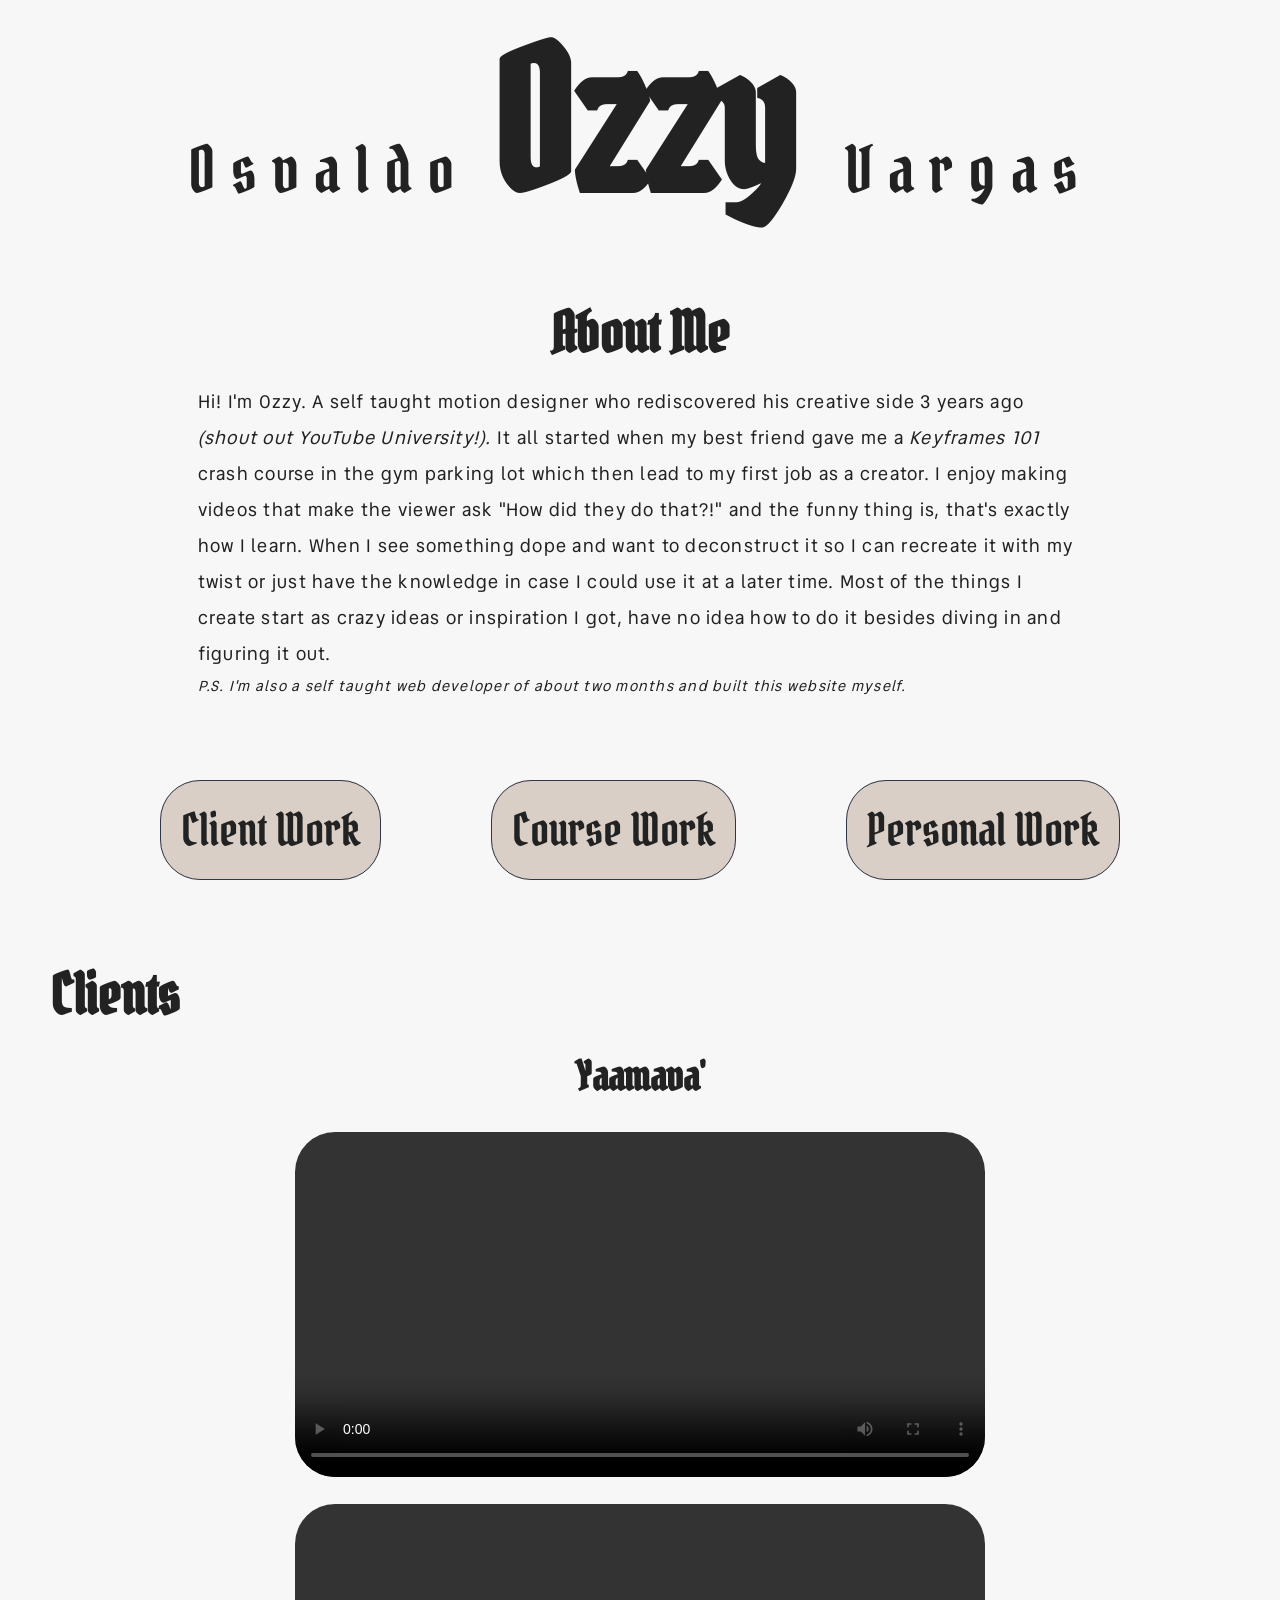
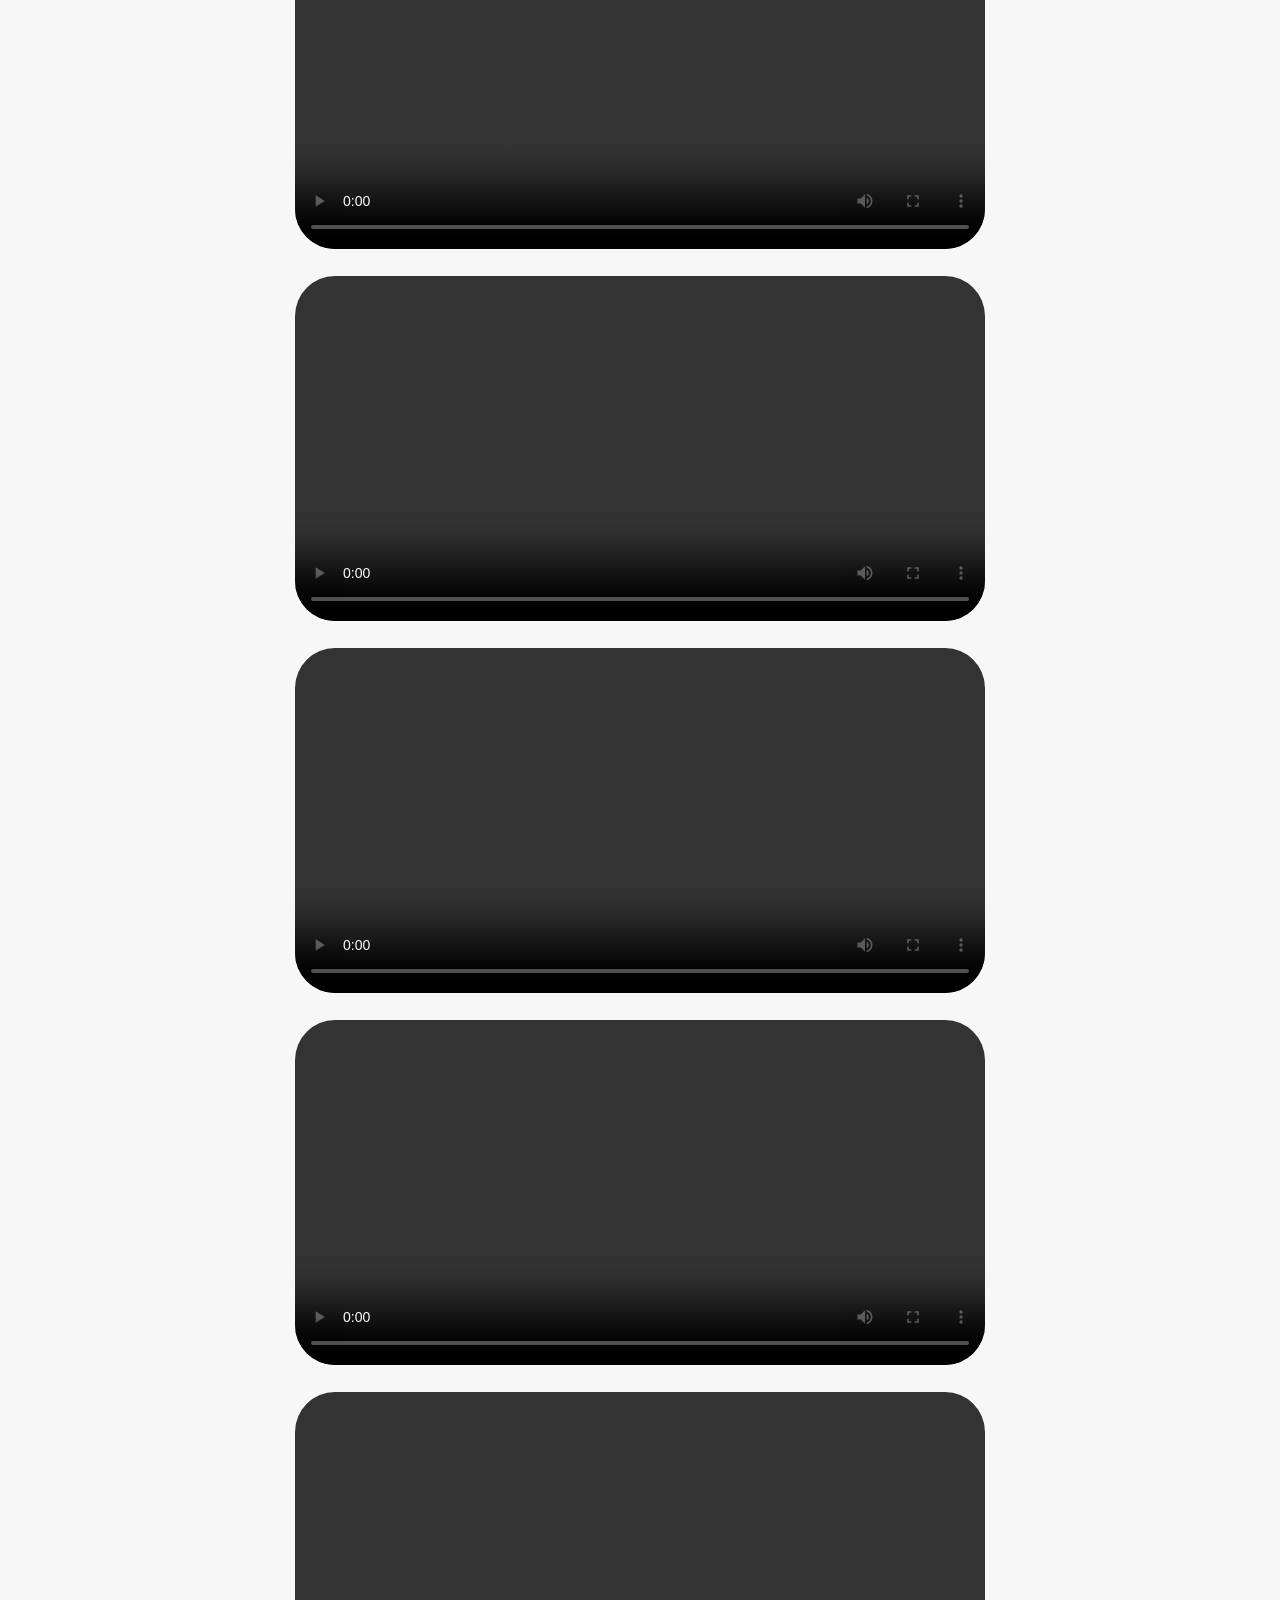
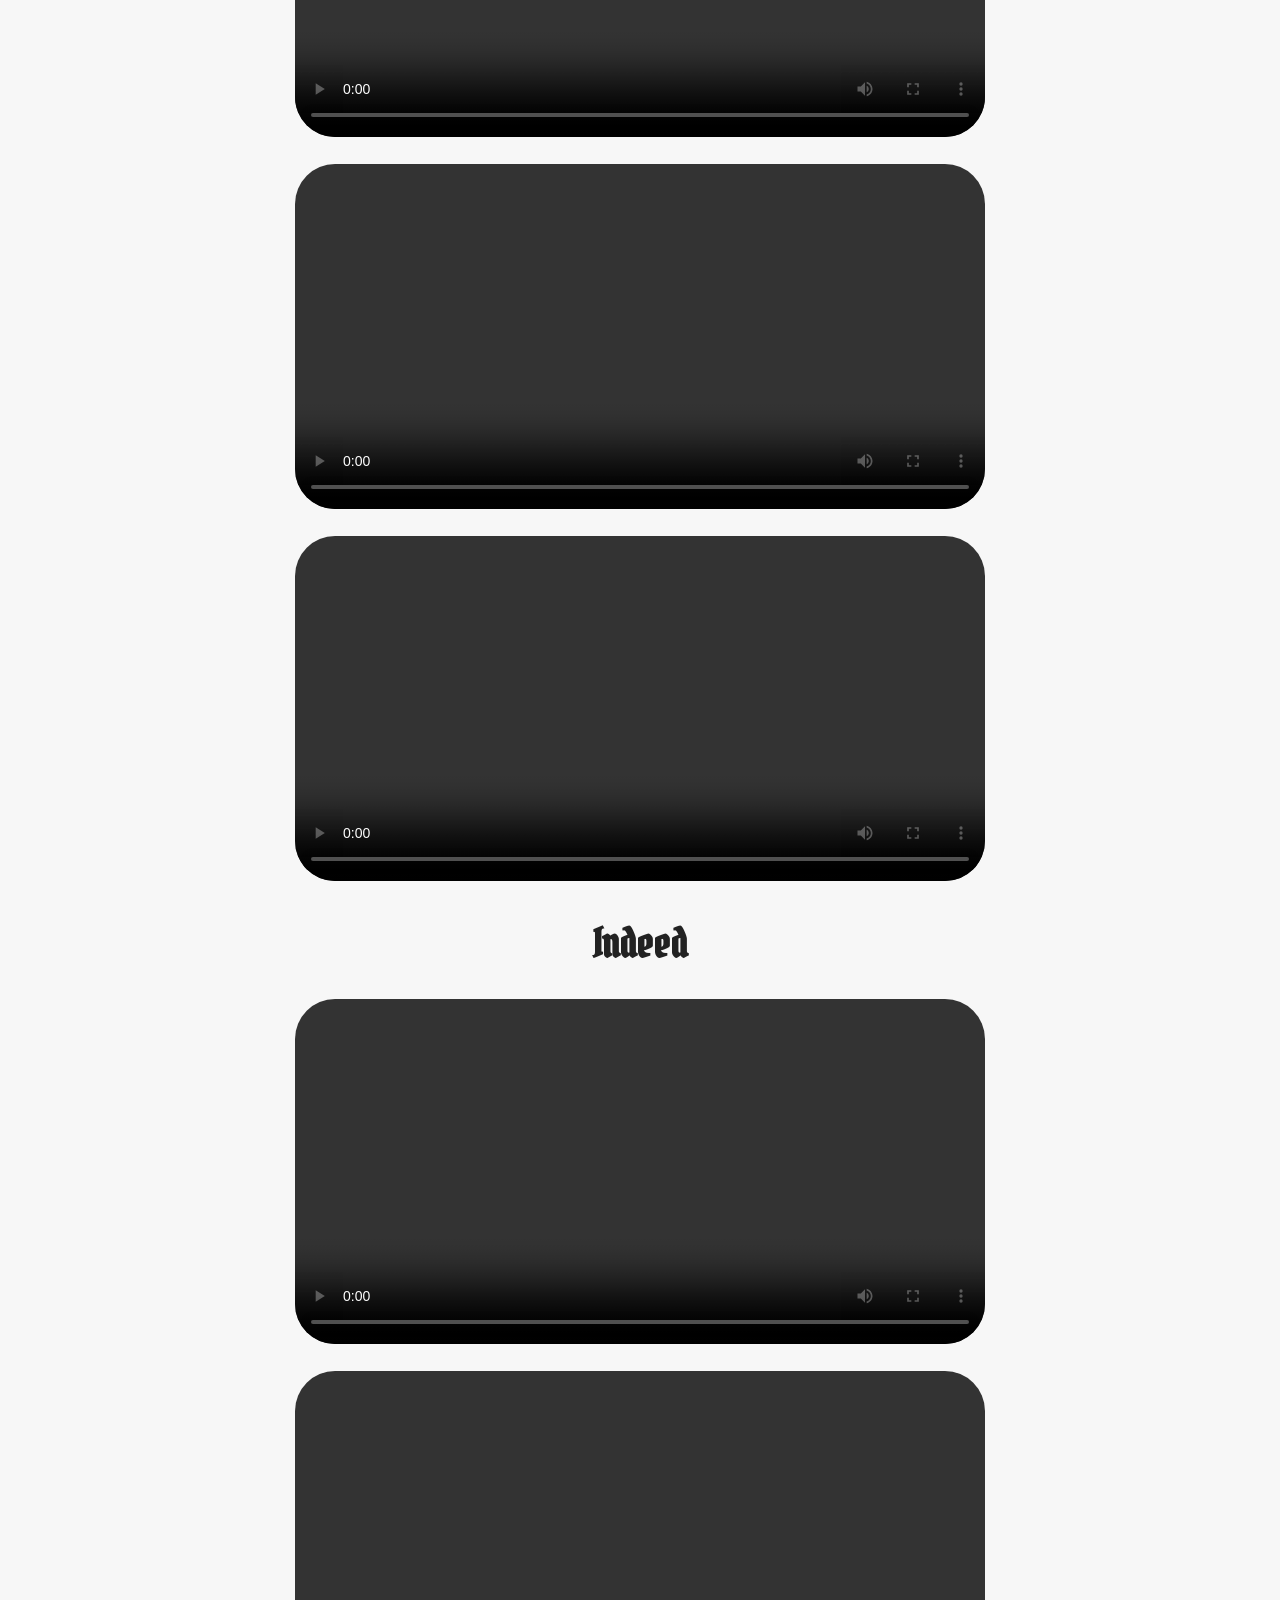
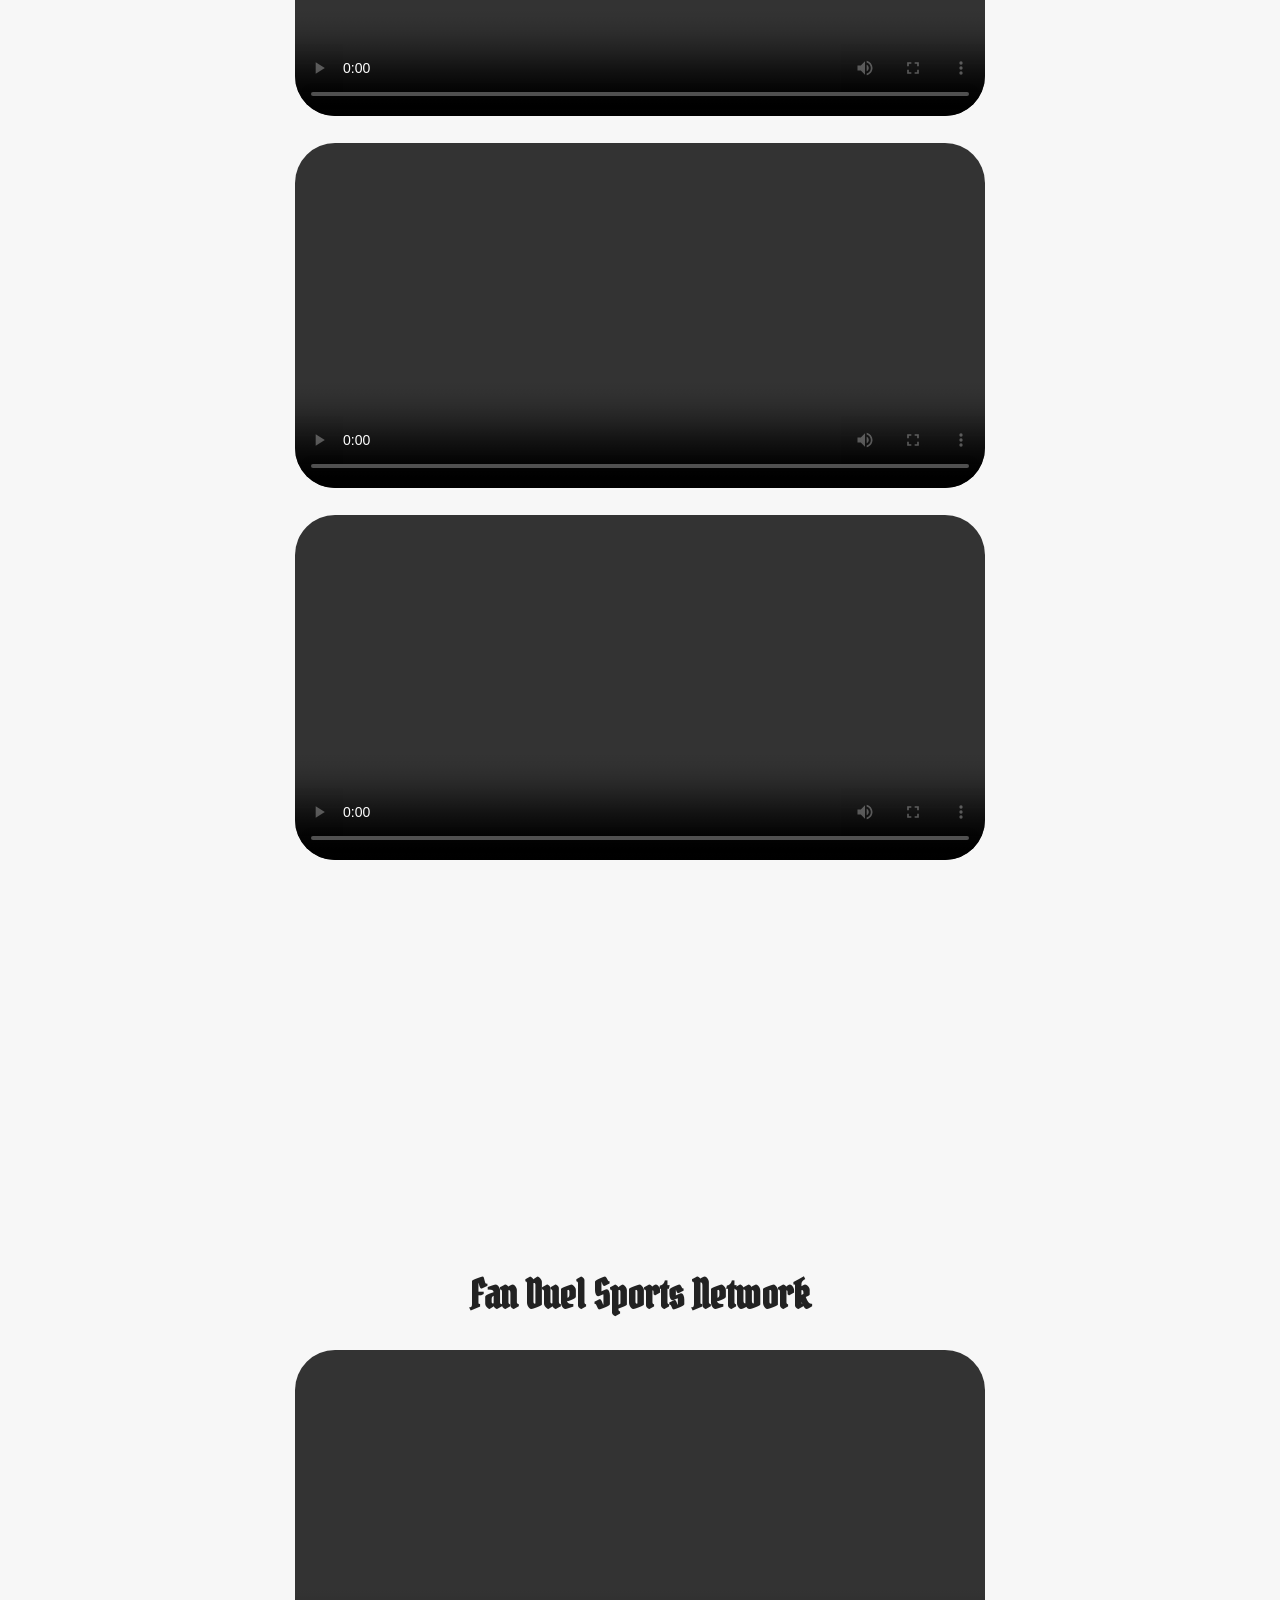
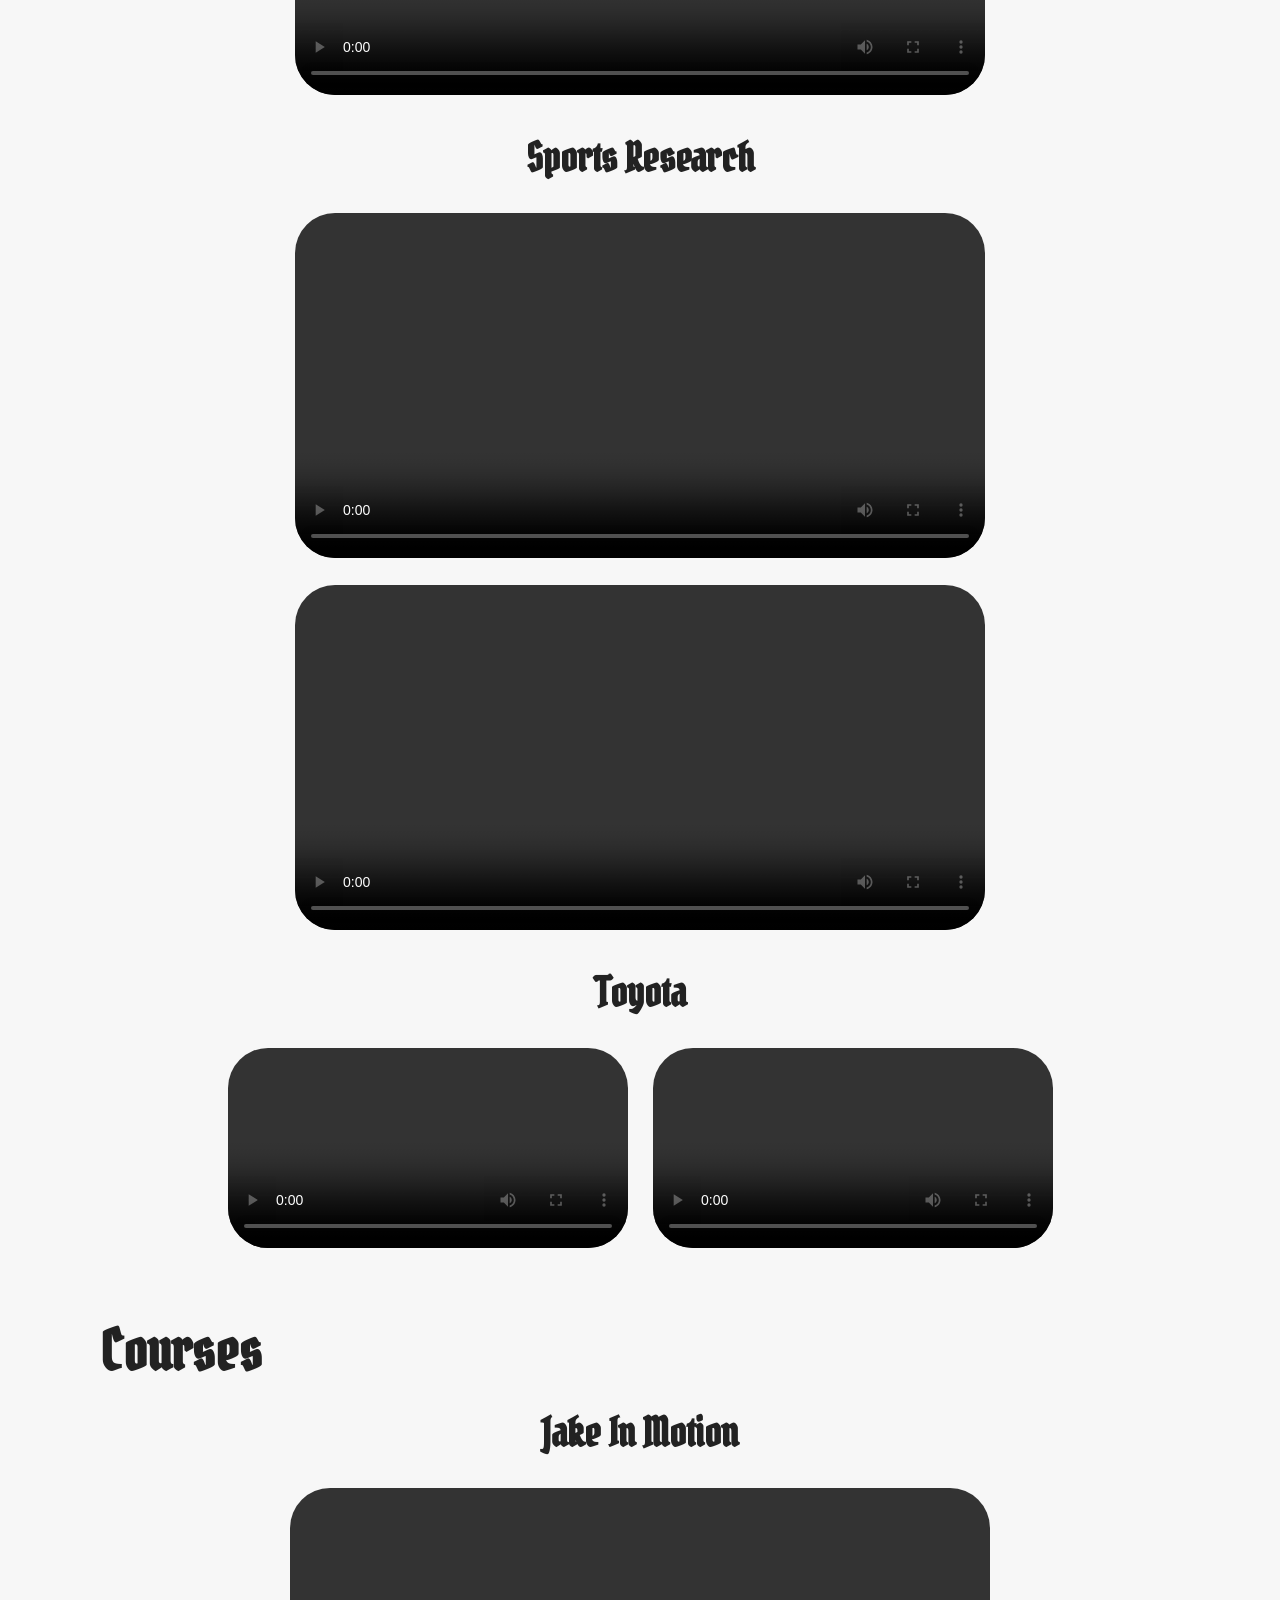
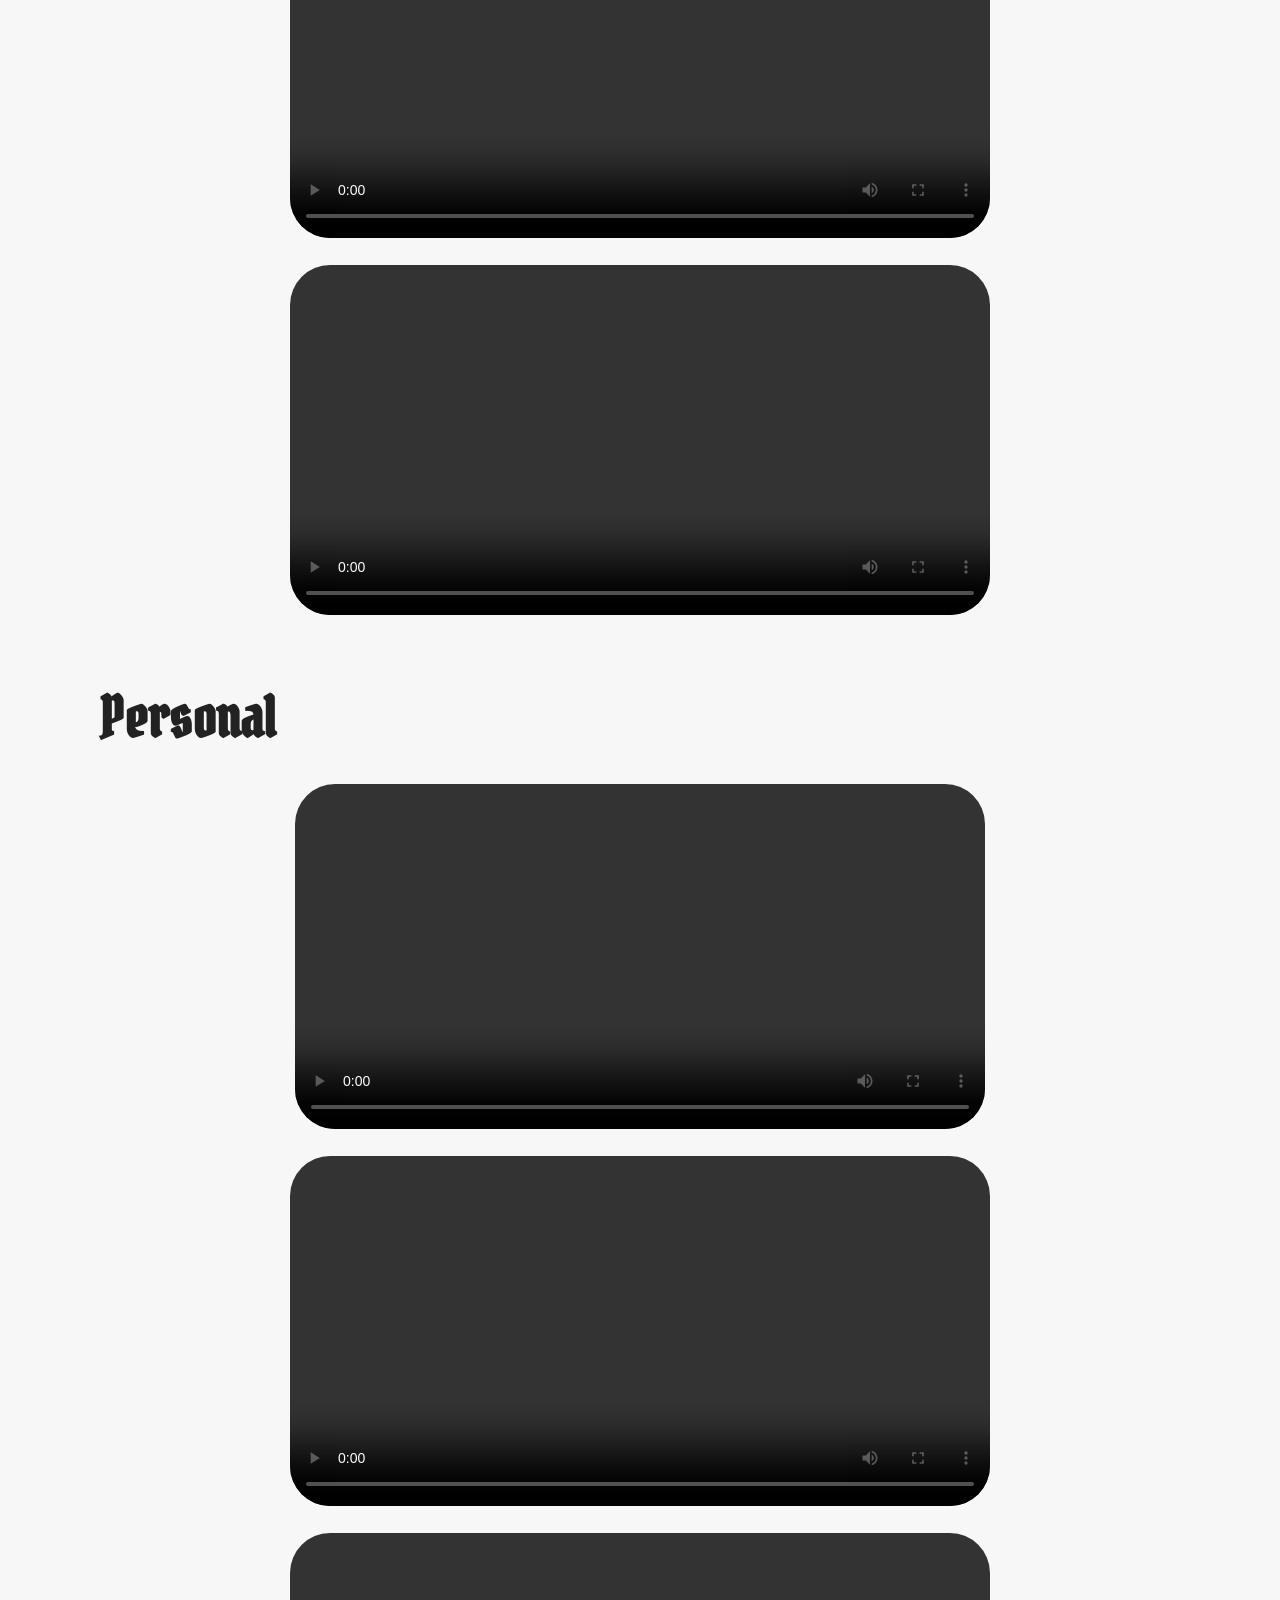
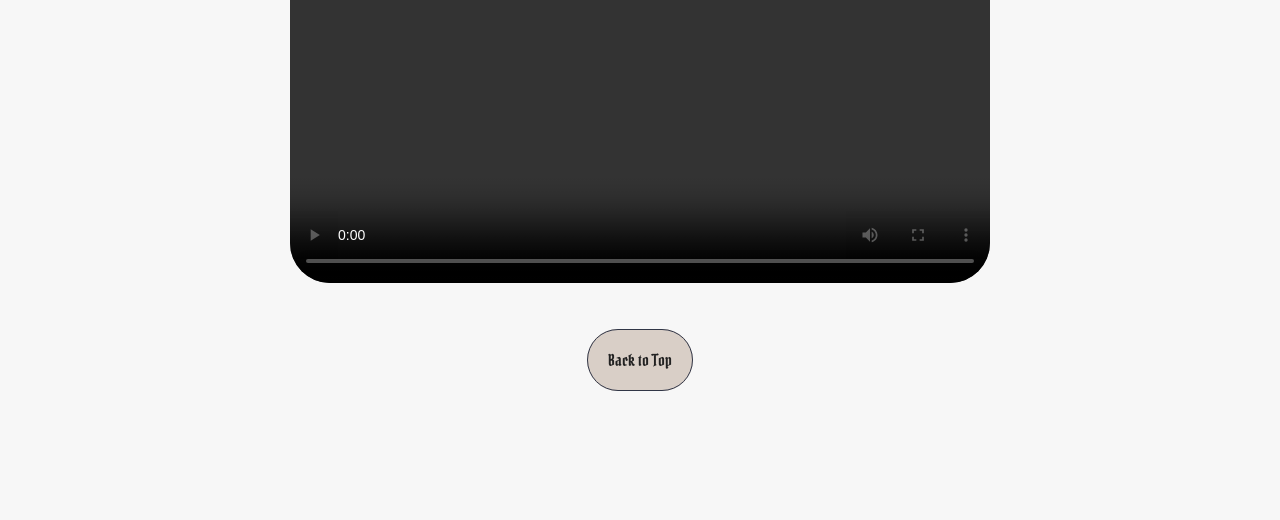
==== index.html @ e804c2d2 "initial commit" ====
<!DOCTYPE html>
<html lang="en">
<head>
    <meta charset="UTF-8">
    <meta name="viewport" content="width=device-width, initial-scale=1.0">
    <link rel='stylesheet' href='styles.css'> 
    <title>Ozzy Vargas</title>
</head>
<body>
    <!--Title and nav -->
    <header id='top'>
        <div class='my-name'>
            <h1 class='all-names'><span class='real-names'>Osvaldo</span><span class='nickname'>Ozzy</span><span class='real-names'> Vargas</span></h1>
        </div>
    </header>
    
    <!-- Bio and work -->
    
    <main>
        <!-- Bio -->
        <section class='bio'>
            <h2 class='about-title'>About Me</h2>
            <p class='about-text'>Hi! I'm Ozzy. A self taught motion designer who rediscovered his creative side 3 years ago <i>(shout out YouTube University!).</i> It all started when my best friend gave me a <i>Keyframes 101</i> crash course in the gym parking lot which then lead to my first job as a creator. I enjoy making videos that make the viewer ask "How did they do that?!" and the funny thing is, that's exactly how I learn. When I see something dope and want to deconstruct it so I can recreate it with my twist or just have the knowledge in case I could use it at a later time. Most of the things I create start as crazy ideas or inspiration I got, have no idea how to do it besides diving in and figuring it out.</p>

            <p class='about-text ps'><i>P.S. I'm also a self taught web developer of about two months and built this website myself.</i></p> 
            
        </section>
        <!-- Nav buttons -->
        <nav class='nav'>
            <ul>
                <li><a class='page-link'href='#client'>Client Work</a></li>
                <li><a class='page-link' href='#course'>Course Work</a></li>
                <li><a class='page-link' href='#personal'>Personal Work</a></li>
            </ul>
        </nav>
        <!-- Work -->
        <section class='work'>
            <!-- Client Work -->
            <div class='client-work'>
                <h2 id='client'>Clients</h2>
                 
                    <!-- Yamaava -->
                    <div class='yaamava each-client'>
                        <h3 class='client-name'>Yaamava'</h3>
                        <!-- Click -->
                        <video class='movie' src='./assets/client-work/yaamava/click.mp4' controls></video>
                        <!-- Emoji UI Hack -->
                        <video class='movie' src='./assets/client-work/yaamava/emoji-ui-hack.mp4' controls></video>
                        <!-- Emoji UI Hack 2 -->
                         <video class='movie' src='./assets/client-work/yaamava/emoji-ui-hack-2.mp4' controls></video>
                         <!-- Mustang UI Hack -->
                          <video src="./assets/client-work/yaamava/mustang-ui-hack.mp4" controls class="movie"></video>
                         <!-- Transformation -->
                          <video src="./assets/client-work/yaamava/transformation.mp4" controls class="movie"></video>
                          <!-- HUD Hack -->
                           <video src="./assets/client-work/yaamava/hud-hack.mp4" controls class="movie"></video>
                           <!-- Raining Money -->
                            <video src="./assets/client-work/yaamava/raining-money.mp4" controls class="movie"></video>
                            <!-- Swipe It Up -->
                             <video src="./assets/client-work/yaamava/swipe-it-up.mp4" controls class="movie"></video>

                    </div>
                    <!-- Indeed -->
                     <div class='indeed each-client'>
                        <h3 class='client-name'>Indeed</h3>
                        <!-- Break It Down -->
                        <video src="./assets/client-work/indeed/break-it-down.mp4" controls class="movie"></video>
                        <!--  Lo Que Buscas -->
                          <video src="./assets/client-work/indeed/lo-que-buscas.mp4" controls class="movie"></video>
                        <!-- Resume Update -->
                         <video src="./assets/client-work/indeed/resume-update.mp4" controls class="movie"></video>
                        <!-- Sube El Volumen -->
                        <video src="./assets/client-work/indeed/sube-el-volumen.mp4" controls class="movie"></video>
                        <!-- Ventaja Hispana -->
                         <video src="./assets/client-work/indeed/ventaja-hispana.mp4" class="movie"></video>
                     </div>
                     <!-- FDSN -->
                      <div class='fdsn each-client'>
                        <h3 class="client-name">Fan Duel Sports Network</h3>
                        <!-- Cavs Game -->
                        <video src="./assets/client-work/fdsn/cavs-game.mp4" controls class="movie"></video>
                      </div>
                      <!-- Sports Research -->
                       <div class='sports-research each-client'>
                        <h3 class="client-name">Sports Research</h3>
                         <!-- Hydrate Aesthetic -->
                         <video src="./assets/client-work/sports-research/hydrate-aesthetics.mp4" controls class="movie"></video>
                        <!-- Xray Omega -->
                         <video src="./assets/client-work/sports-research/xray-omega.mp4" controls class="movie"></video>
                       </div>
                       <!-- Toyota -->
                        <div class='toyota each-client'>
                            <h3 class="client-name">Toyota</h3>
                            <!-- Qualified Techs -->
                             <video src="./assets/client-work/toyota/qualified-techs.mp4" controls class="wide-movie"></video>
                             <!-- Service Center Benefits -->
                              <video src="./assets/client-work/toyota/service-center-benefits.mp4" controls class="wide-movie"></video>
                        </div>
            </div>

            <!-- Course Work -->
            <div class='course-work'>
                <h2 id='course'>Courses</h2>
        
                    <!-- Jake In Motion -->
                    <div class="each-client">
                        <h3 class="client-name">Jake In Motion</h3>
                        <!-- Debut Album -->
                        <video src="./assets/course/debut-album.mp4" controls class="small-movie"></video>
                        <!-- Gas Giants -->
                         <video src="./assets/course/gas-giants2.mp4" controls class="small-movie"></video>
                   

                </div>
            </div>

            <!-- Personal Work -->
             <div class='personal-work'>
                <h2 id='personal'>Personal</h2>
                <div class='each-client'>
                    <!-- Blue Demi -->
                    <video src="./assets/personal/blue-demi.mp4" controls class="movie"></video>
                    <!-- Happy Halloweeny -->
                    <video src="./assets/personal/hallweeny-boo.mp4" controls class="small-movie"></video>
                    <!-- Happy 29 -->
                     <video src="./assets/personal/happy-29.mp4" controls class="weird-movie"></video>
                </div>
                <div class="back-to-top">
                    <a class='page-link' href='#top'>Back to Top</a>
                </div>
             </div>
        </section>
    </main>
    
</body>
</html>
---- styles.css ----
* {
    padding: 0;
    margin: 0;
    box-sizing: border-box;
}

@font-face {
    font-display: swap;
    font-family: "Pirata One";
    font-weight: 400;
    font-style: normal;
    src: url('./assets/fonts/pirata-one-v23-latin-regular.woff2') format('woff2');
}

@font-face {
    font-display: swap;
    font-family: "vend-sans";
    font-weight: 400;
    font-style: normal;
    src: url('./assets/fonts/vend-sans-v1-latin-regular.woff2') format('woff2');
}

@font-face {
    font-display: swap;
    font-family: "vend-italic";
    font-weight:300;
    font-style: italic;
    src: url('./assets/fonts/vend-sans-v1-latin-300italic.woff2') format('woff2');
}


@media only screen and (min-width: 400px) and (max-width: 960px) {
    #top {
        background-color: #F7F7F7;
        height: 25%;
    }

    .my-name {
        font-size: 6rem;
    }

    .real-names {
    font-size: 4rem;
    letter-spacing: 15px;
    padding: 0px 20px;
    font-weight: 100;
    }

    .nickname {
        display: block;
    }

    .about-text {
        font-family: 'vend-sans';
        width: 75%;
        line-height: 2;
        font-size: 1.125rem;
        letter-spacing: 1.25px;
        text-align: left;
    }

    .nav ul {
        list-style: none;
        display: flex;
        flex-direction: column;
        justify-content: space-between;
        font-size: 45px;
        padding: 200px 0px;
        border: 1px solid red;
    }
  
}


body {
    font-family: 'Pirata One';
    font-weight: 400;
    background-color: #F7F7F7;
    color: #222222;
}

/* header and main */
#top {
    width: 100%;
    background-color: #F7F7F7;
    display: flex;
    justify-content: space-evenly;
}

.my-name {
    font-size: 6rem;
    width: 100%;
    display: flex;
    justify-content: space-evenly;
}

.real-names {
    font-size: 4rem;
    letter-spacing: 15px;
    padding: 0px 20px;
    font-weight: 100;
}

main {
    display: flex;
    flex-direction:column;
    align-items: center;
    margin: 0px;
    padding: 0px;
}

/* bio section */
.bio {
    display: flex;
    flex-direction: column;
    align-items: center;
}

.about-title, #client, #course, #personal {
    font-size: 3.5rem;
    margin-bottom: 15px;
}

.about-text {
    font-family: 'vend-sans';
    width: 75%;
    line-height: 2;
    font-size: 1.125rem;
    letter-spacing: 1.25px;
}

.ps {
    text-indent: 0px;
    font-size: 0.9rem;
}

/* nav buttons */
.nav {
    width: 75%;
    margin: 40px;
}

.page-link {
    background-color: #D9CFC7;
    color: #222222;
    border: 1px solid #313647;
    text-decoration: none;
    border-radius: 40px;
    padding: 20px;
    position: relative;
    top: 0;
}

.nav ul {
    list-style: none;
    display: flex;
    width: auto;
    font-size: 45px;
    justify-content: space-between;
}


/* client sections design */
.bio, .nav , .work, .course-work, .personal-work {
    margin: 50px 50px;
}

.client-work {
    width: 100%;
}

.client-name {
    font-size: 2.5rem;
    margin: 20px 0px;
}

.each-client{
    text-align: center;
    font-size: x-large;
    margin: 20px 0px;
}


/* video dimensions */
.movie {
    height: 345px;
    position: relative;
    top: 0;
}

.wide-movie {
    height: 200px;
    position: relative;
    top: 0;
}

.small-movie, .weird-movie {
    height: 350px;
    position: relative;
    top: 0; 
}

/* hover shadow and animation */
.movie:hover, .wide-movie:hover, .small-movie:hover, .weird-movie:hover, .page-link:hover {
    box-shadow: -10px 10px 25px  #57595B;
    border: 0.5px solid #57595B;
    top: -10px;
}

/* Video opacity on hover */
.movie, .small-movie, .wide-movie, .weird-movie {
    border-radius: 40px;
    margin: 10px 10px;
}
.movie:hover, .small-movie:hover, 
.wide-movie:hover, .weird-movie:hover {
    cursor: pointer;
}

/* back to top button */
.personal-work {
    padding-bottom: 50px;
}

.back-to-top {
    text-align: center;
    margin-top: 50px;
    position: relative;
    top: 0;
}
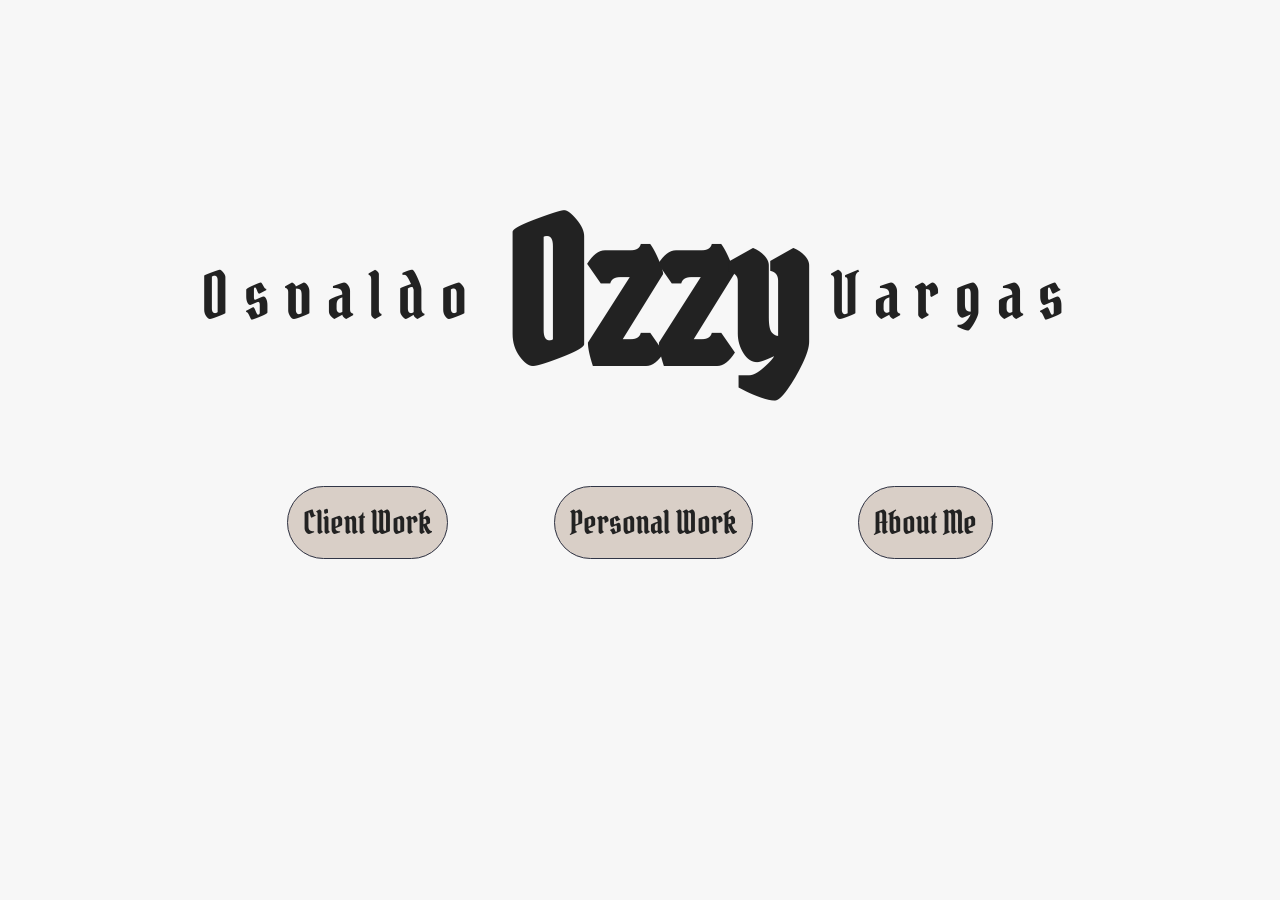
==== commit d5b61425: "update bio, separate client and personal work into different pages" ====
--- a/index.html
+++ b/index.html
@@ -7,129 +7,23 @@
     <title>Ozzy Vargas</title>
 </head>
 <body>
-    <!--Title and nav -->
-    <header id='top'>
-        <div class='my-name'>
-            <h1 class='all-names'><span class='real-names'>Osvaldo</span><span class='nickname'>Ozzy</span><span class='real-names'> Vargas</span></h1>
+    <main>
+        <div class='main-wrapper'>
+        <!--Title and nav -->
+            <div class='my-name'>
+                <h1 class='real-names all-names'>Osvaldo</h1>
+                <h1 class='nickname all-names'>Ozzy</h1>
+                <h1 class='real-names all-names'>Vargas</h1>
+            </div>
+                    <!-- Nav buttons -->
+            <nav class='nav'>
+                <ul>
+                    <li><a class='page-link'href='./client.html'>Client Work</a></li>
+                    <li><a class='page-link' href='./personal.html'>Personal Work</a></li>
+                    <li><a class='page-link' href='./about.html'>About Me</a></li>
+                 </ul>
+            </nav>
         </div>
-    </header>
-    
-    <!-- Bio and work -->
-    
-    <main>
-        <!-- Bio -->
-        <section class='bio'>
-            <h2 class='about-title'>About Me</h2>
-            <p class='about-text'>Hi! I'm Ozzy. A self taught motion designer who rediscovered his creative side 3 years ago <i>(shout out YouTube University!).</i> It all started when my best friend gave me a <i>Keyframes 101</i> crash course in the gym parking lot which then lead to my first job as a creator. I enjoy making videos that make the viewer ask "How did they do that?!" and the funny thing is, that's exactly how I learn. When I see something dope and want to deconstruct it so I can recreate it with my twist or just have the knowledge in case I could use it at a later time. Most of the things I create start as crazy ideas or inspiration I got, have no idea how to do it besides diving in and figuring it out.</p>
-
-            <p class='about-text ps'><i>P.S. I'm also a self taught web developer of about two months and built this website myself.</i></p> 
-            
-        </section>
-        <!-- Nav buttons -->
-        <nav class='nav'>
-            <ul>
-                <li><a class='page-link'href='#client'>Client Work</a></li>
-                <li><a class='page-link' href='#course'>Course Work</a></li>
-                <li><a class='page-link' href='#personal'>Personal Work</a></li>
-            </ul>
-        </nav>
-        <!-- Work -->
-        <section class='work'>
-            <!-- Client Work -->
-            <div class='client-work'>
-                <h2 id='client'>Clients</h2>
-                 
-                    <!-- Yamaava -->
-                    <div class='yaamava each-client'>
-                        <h3 class='client-name'>Yaamava'</h3>
-                        <!-- Click -->
-                        <video class='movie' src='./assets/client-work/yaamava/click.mp4' controls></video>
-                        <!-- Emoji UI Hack -->
-                        <video class='movie' src='./assets/client-work/yaamava/emoji-ui-hack.mp4' controls></video>
-                        <!-- Emoji UI Hack 2 -->
-                         <video class='movie' src='./assets/client-work/yaamava/emoji-ui-hack-2.mp4' controls></video>
-                         <!-- Mustang UI Hack -->
-                          <video src="./assets/client-work/yaamava/mustang-ui-hack.mp4" controls class="movie"></video>
-                         <!-- Transformation -->
-                          <video src="./assets/client-work/yaamava/transformation.mp4" controls class="movie"></video>
-                          <!-- HUD Hack -->
-                           <video src="./assets/client-work/yaamava/hud-hack.mp4" controls class="movie"></video>
-                           <!-- Raining Money -->
-                            <video src="./assets/client-work/yaamava/raining-money.mp4" controls class="movie"></video>
-                            <!-- Swipe It Up -->
-                             <video src="./assets/client-work/yaamava/swipe-it-up.mp4" controls class="movie"></video>
-
-                    </div>
-                    <!-- Indeed -->
-                     <div class='indeed each-client'>
-                        <h3 class='client-name'>Indeed</h3>
-                        <!-- Break It Down -->
-                        <video src="./assets/client-work/indeed/break-it-down.mp4" controls class="movie"></video>
-                        <!--  Lo Que Buscas -->
-                          <video src="./assets/client-work/indeed/lo-que-buscas.mp4" controls class="movie"></video>
-                        <!-- Resume Update -->
-                         <video src="./assets/client-work/indeed/resume-update.mp4" controls class="movie"></video>
-                        <!-- Sube El Volumen -->
-                        <video src="./assets/client-work/indeed/sube-el-volumen.mp4" controls class="movie"></video>
-                        <!-- Ventaja Hispana -->
-                         <video src="./assets/client-work/indeed/ventaja-hispana.mp4" class="movie"></video>
-                     </div>
-                     <!-- FDSN -->
-                      <div class='fdsn each-client'>
-                        <h3 class="client-name">Fan Duel Sports Network</h3>
-                        <!-- Cavs Game -->
-                        <video src="./assets/client-work/fdsn/cavs-game.mp4" controls class="movie"></video>
-                      </div>
-                      <!-- Sports Research -->
-                       <div class='sports-research each-client'>
-                        <h3 class="client-name">Sports Research</h3>
-                         <!-- Hydrate Aesthetic -->
-                         <video src="./assets/client-work/sports-research/hydrate-aesthetics.mp4" controls class="movie"></video>
-                        <!-- Xray Omega -->
-                         <video src="./assets/client-work/sports-research/xray-omega.mp4" controls class="movie"></video>
-                       </div>
-                       <!-- Toyota -->
-                        <div class='toyota each-client'>
-                            <h3 class="client-name">Toyota</h3>
-                            <!-- Qualified Techs -->
-                             <video src="./assets/client-work/toyota/qualified-techs.mp4" controls class="wide-movie"></video>
-                             <!-- Service Center Benefits -->
-                              <video src="./assets/client-work/toyota/service-center-benefits.mp4" controls class="wide-movie"></video>
-                        </div>
-            </div>
-
-            <!-- Course Work -->
-            <div class='course-work'>
-                <h2 id='course'>Courses</h2>
-        
-                    <!-- Jake In Motion -->
-                    <div class="each-client">
-                        <h3 class="client-name">Jake In Motion</h3>
-                        <!-- Debut Album -->
-                        <video src="./assets/course/debut-album.mp4" controls class="small-movie"></video>
-                        <!-- Gas Giants -->
-                         <video src="./assets/course/gas-giants2.mp4" controls class="small-movie"></video>
-                   
-
-                </div>
-            </div>
-
-            <!-- Personal Work -->
-             <div class='personal-work'>
-                <h2 id='personal'>Personal</h2>
-                <div class='each-client'>
-                    <!-- Blue Demi -->
-                    <video src="./assets/personal/blue-demi.mp4" controls class="movie"></video>
-                    <!-- Happy Halloweeny -->
-                    <video src="./assets/personal/hallweeny-boo.mp4" controls class="small-movie"></video>
-                    <!-- Happy 29 -->
-                     <video src="./assets/personal/happy-29.mp4" controls class="weird-movie"></video>
-                </div>
-                <div class="back-to-top">
-                    <a class='page-link' href='#top'>Back to Top</a>
-                </div>
-             </div>
-        </section>
     </main>
     
 </body>
--- a/styles.css
+++ b/styles.css
@@ -28,35 +28,28 @@
     src: url('./assets/fonts/vend-sans-v1-latin-300italic.woff2') format('woff2');
 }
 
-
-@media only screen and (min-width: 400px) and (max-width: 960px) {
-    #top {
-        background-color: #F7F7F7;
+/*
+@media only screen and (max-width: 960px) {
+    .main-wrapper {
+        width: 100%;
+        height: 100%;
+        display: flex;
+        flex-direction: column;
+        text-align: center;
+    }
+
+    .my-name {
         height: 25%;
-    }
-
-    .my-name {
-        font-size: 6rem;
-    }
-
-    .real-names {
-    font-size: 4rem;
-    letter-spacing: 15px;
-    padding: 0px 20px;
-    font-weight: 100;
-    }
-
-    .nickname {
-        display: block;
-    }
-
-    .about-text {
-        font-family: 'vend-sans';
-        width: 75%;
-        line-height: 2;
-        font-size: 1.125rem;
-        letter-spacing: 1.25px;
-        text-align: left;
+        display: flex;
+        flex-direction: column;
+        justify-content: space-around;
+        text-align: center;
+        margin-bottom: 10px;
+    }
+
+    .nav {
+        align-content: center;
+        height: 50vh;
     }
 
     .nav ul {
@@ -64,13 +57,39 @@
         display: flex;
         flex-direction: column;
         justify-content: space-between;
-        font-size: 45px;
-        padding: 200px 0px;
-        border: 1px solid red;
-    }
-  
-}
-
+        height: 25vh;
+    }
+
+    .page-link {
+        background-color: #D9CFC7;
+        color: #222222;
+        border: 1px solid #313647;
+        text-decoration: none;
+        border-radius: 40px;
+        font-size: 2rem;
+        padding: 15px;
+}
+
+    .bottom-links {
+        display: flex;
+        justify-content: space-evenly;
+    }
+
+    .bottom-page-link {
+        background-color: #D9CFC7;
+        color: #222222;
+        border: 1px solid #313647;
+        text-decoration: none;
+        border-radius: 40px;
+        font-size: 1.4rem;
+        padding: 15px;
+}
+
+    #client, #personal, .about-title {
+        text-align: center;
+    }
+
+} */
 
 body {
     font-family: 'Pirata One';
@@ -85,6 +104,7 @@
     background-color: #F7F7F7;
     display: flex;
     justify-content: space-evenly;
+    margin-top: -100px;
 }
 
 .my-name {
@@ -116,9 +136,10 @@
     align-items: center;
 }
 
-.about-title, #client, #course, #personal {
+.about-title, #client, #about, #personal {
     font-size: 3.5rem;
-    margin-bottom: 15px;
+    margin-bottom: 25px;
+    text-align: center;
 }
 
 .about-text {
@@ -127,6 +148,15 @@
     line-height: 2;
     font-size: 1.125rem;
     letter-spacing: 1.25px;
+    margin: 10px;
+    
+}
+
+.about-me {
+    display: flex;
+    flex-direction: column;
+    align-items: center;
+    padding: 100px;
 }
 
 .ps {
@@ -134,10 +164,116 @@
     font-size: 0.9rem;
 }
 
-/* nav buttons */
-.nav {
-    width: 75%;
-    margin: 40px;
+
+/* video dimensions */
+.movie {
+    height: 345px;
+    position: relative;
+    top: 0;
+}
+
+.wide-movie {
+    height: 200px;
+    position: relative;
+    top: 0;
+}
+
+.small-movie, .weird-movie {
+    height: 350px;
+    position: relative;
+    top: 0;
+}
+
+/* hover shadow and animation */
+.movie:hover, .wide-movie:hover, .small-movie:hover, .weird-movie:hover, .page-link:hover {
+    box-shadow: -10px 10px 25px  #57595B;
+    border: 0.5px solid #57595B;
+    top: -10px;
+}
+
+/* Video opacity on hover */
+.movie, .small-movie, .wide-movie, .weird-movie {
+    border-radius: 40px;
+    margin: 10px 10px;
+}
+.movie:hover, .small-movie:hover,
+.wide-movie:hover, .weird-movie:hover {
+    cursor: pointer;
+}
+
+
+/* back to top button */
+.personal-work {
+    padding-bottom: 50px;
+}
+
+#client, .personal-work {
+    text-align: center;
+    margin: 75px;
+    font-size: 3.5rem;
+}
+
+.client-name:not(.yaamava) {
+    margin-top: 50px;
+    margin-bottom: 2.5px;
+}
+
+.client-name {
+    font-size: 2rem;
+    text-align: center;
+}
+
+.each-client {
+    margin-bottom: 100px;
+    display: flex;
+    flex-direction: column;
+    align-content: center;
+    justify-content: center;
+}
+
+.each-client h3:hover {
+    color: #222222;
+}
+
+
+
+
+.videos {
+    text-align: center;
+}
+
+.bottom-links {
+    display: flex;
+    justify-content: space-evenly;
+    padding: 55px;
+ }
+
+.bottom-page-link {
+    background-color: #D9CFC7;
+    color: #222222;
+    border: 1px solid #313647;
+    text-decoration: none;
+    border-radius: 40px;
+    font-size: 1.4rem;
+    padding: 15px;
+}
+
+    .main-wrapper {
+    display: flex;
+    flex-direction: column;
+    justify-content: space-evenly;
+    height: 100vh;
+    padding: 100px;
+}
+.my-name {    margin-bottom: 10px;}
+.real-names {    align-content: center;}
+.nav {    align-content: center;}
+
+.nav ul {
+    list-style: none;
+    display: flex;
+    justify-content: space-evenly;
+    height: 25vh;
 }
 
 .page-link {
@@ -146,85 +282,23 @@
     border: 1px solid #313647;
     text-decoration: none;
     border-radius: 40px;
-    padding: 20px;
-    position: relative;
-    top: 0;
-}
-
-.nav ul {
-    list-style: none;
-    display: flex;
-    width: auto;
-    font-size: 45px;
+    font-size: 2rem;
+    padding: 15px;
+}
+
+.top-links-main {
+    display: flex;
+    justify-content: flex-end;
+    margin: 50px 25px;
+    padding: 5px;
+}
+
+.top-links-sub {
+    display: flex;
     justify-content: space-between;
-}
-
-
-/* client sections design */
-.bio, .nav , .work, .course-work, .personal-work {
-    margin: 50px 50px;
-}
-
-.client-work {
     width: 100%;
 }
 
-.client-name {
-    font-size: 2.5rem;
-    margin: 20px 0px;
-}
-
-.each-client{
-    text-align: center;
-    font-size: x-large;
-    margin: 20px 0px;
-}
-
-
-/* video dimensions */
-.movie {
-    height: 345px;
-    position: relative;
-    top: 0;
-}
-
-.wide-movie {
-    height: 200px;
-    position: relative;
-    top: 0;
-}
-
-.small-movie, .weird-movie {
-    height: 350px;
-    position: relative;
-    top: 0; 
-}
-
-/* hover shadow and animation */
-.movie:hover, .wide-movie:hover, .small-movie:hover, .weird-movie:hover, .page-link:hover {
-    box-shadow: -10px 10px 25px  #57595B;
-    border: 0.5px solid #57595B;
-    top: -10px;
-}
-
-/* Video opacity on hover */
-.movie, .small-movie, .wide-movie, .weird-movie {
-    border-radius: 40px;
-    margin: 10px 10px;
-}
-.movie:hover, .small-movie:hover, 
-.wide-movie:hover, .weird-movie:hover {
-    cursor: pointer;
-}
-
-/* back to top button */
-.personal-work {
-    padding-bottom: 50px;
-}
-
-.back-to-top {
-    text-align: center;
-    margin-top: 50px;
-    position: relative;
-    top: 0;
-}+.left-link {
+    margin-left: 25px;
+}
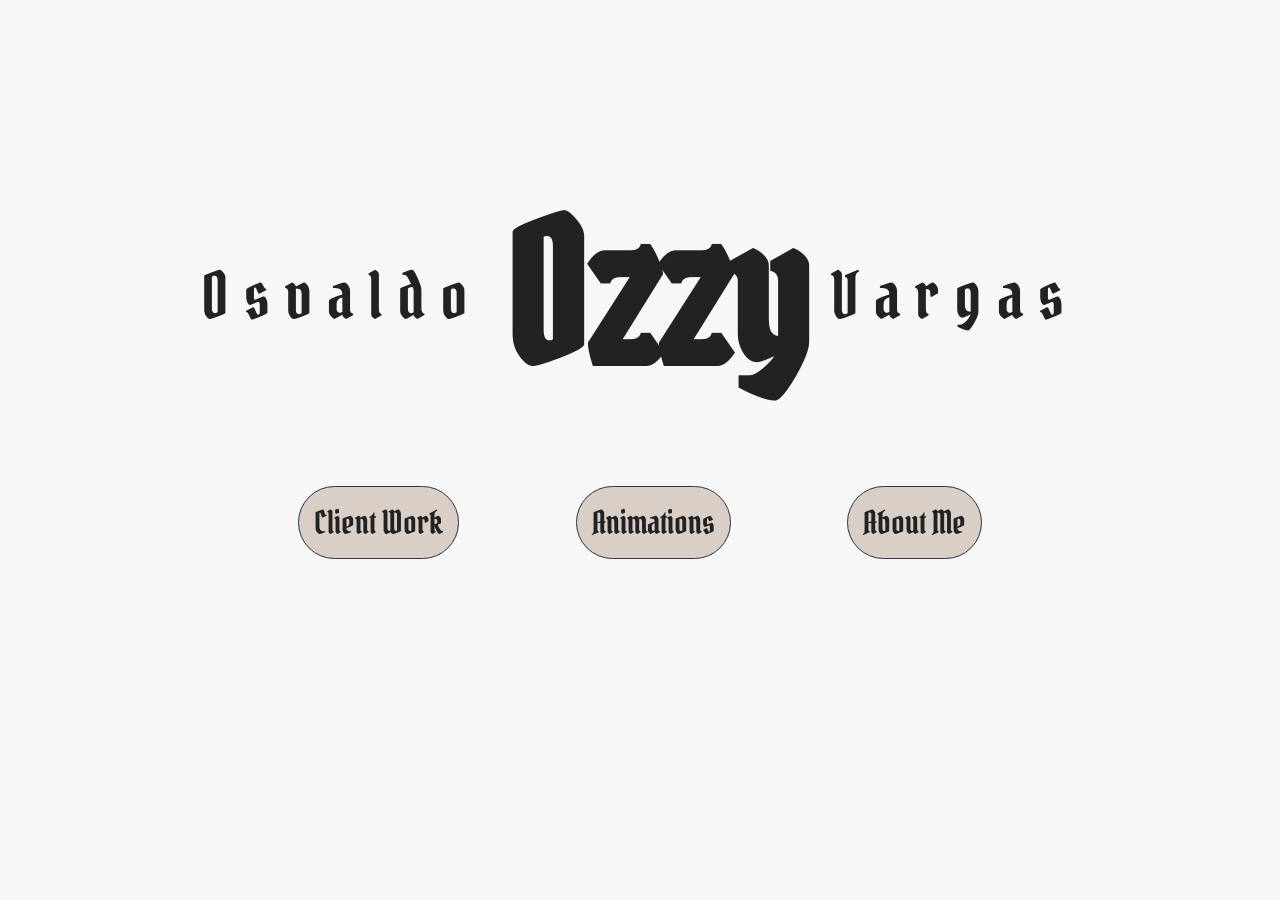
==== commit 921c1a00: "change personal work title to animations title" ====
--- a/index.html
+++ b/index.html
@@ -19,7 +19,7 @@
             <nav class='nav'>
                 <ul>
                     <li><a class='page-link'href='./client.html'>Client Work</a></li>
-                    <li><a class='page-link' href='./personal.html'>Personal Work</a></li>
+                    <li><a class='page-link' href='./personal.html'>Animations</a></li>
                     <li><a class='page-link' href='./about.html'>About Me</a></li>
                  </ul>
             </nav>
